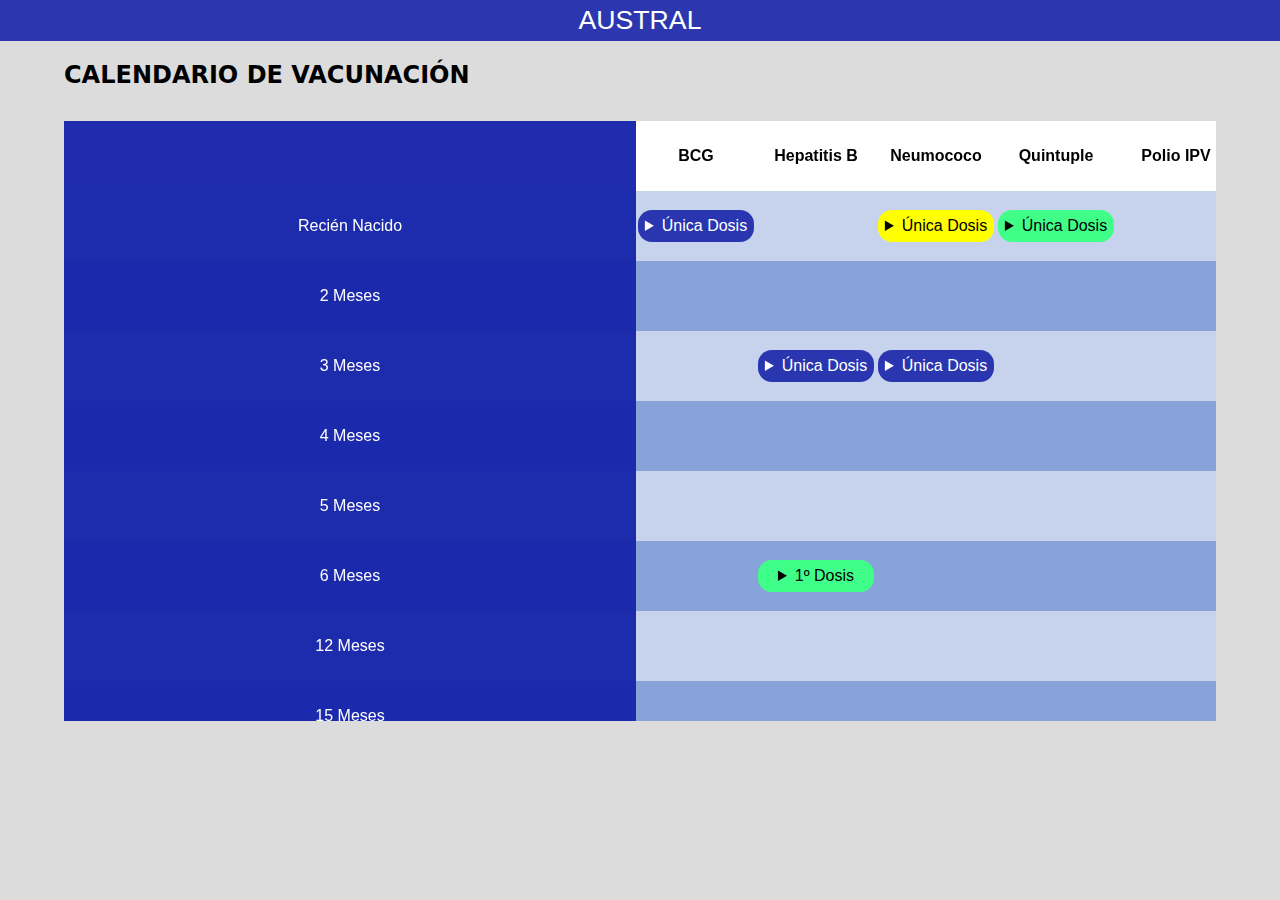
==== index.html @ 99332674 "Parcial" ====
<!DOCTYPE html>
<html lang="en">

<head>
    <meta charset="UTF-8">
    <meta http-equiv="X-UA-Compatible" content="IE=edge">
    <meta name="viewport" content="width=device-width, initial-scale=1.0">
    <link rel="stylesheet" href="tablavacunas.css">
    <link href="https://fonts.googleapis.com/icon?family=Material+Icons+Outlined" rel="stylesheet">
    <title>Vacunación</title>
</head>

<body>
    <header>AUSTRAL</header>


    <blockquote>
        <h2>Calendario de Vacunación</h2>
    </blockquote>
    <main class="main_container">
        <table>
            <thead>
                <tr>
                    <th class="material-icons-outlined">calendar_month vaccines</th>
                    <th>BCG</th>
                    <th>Hepatitis B</th>
                    <th>Neumococo</th>
                    <th>Quintuple</th>
                    <th>Polio IPV</th>
                    <th>Polio OPV</th>
                    <th>Rotavirus</th>
                    <th>Meningococo</th>
                    <th>Gripe</th>
                    <th>Hepatitis A</th>
                    <th>Triple Viral</th>
                    <th>Varicela</th>
                    <th>Cuádruple</th>
                    <th>Triple Bact. DTP</th>
                    <th>Triple Bact. dTpa</th>
                    <th>Virus Papiloma</th>
                    <th>Doble Bact.</th>
                    <th>Doble Viral</th>
                    <th>Fiebre Amarilla</th>
                    <th>Fiebre Hemorrágica</th>
                </tr>
            </thead>
            <tbody>
                <tr>
                    <td>Recién Nacido</td>
                    <td>
                        <details class="done">
                            <summary class="info">Única Dosis</summary>
                            <button class="action material-icons-outlined sm" disabled>preview</button>
                        </details>
                    </td>
                    <td></td>
                    <td class="">
                        <details class="tarde">
                            <summary class="info">Única Dosis</summary>
                            <button class="action material-icons-outlined sm" disabled>preview</button>
                        </details>
                    </td>
                    <td>
                        <details class="disp">
                            <summary class="info">Única Dosis</summary>
                            <button class="action material-icons-outlined sm" disabled>preview</button>
                        </details>
                    </td>
                    <td></td>
                    <td></td>
                    <td></td>
                    <td></td>
                    <td></td>
                    <td></td>
                    <td></td>
                    <td></td>
                    <td></td>
                    <td></td>
                    <td></td>
                    <td></td>
                    <td></td>
                    <td></td>
                    <td></td>
                    <td></td>
                </tr>
                <tr>
                    <td>2 Meses</td>
                    <td></td>
                    <td></td>
                    <td></td>
                    <td></td>
                    <td></td>
                    <td></td>
                    <td></td>
                    <td><details class="tarde">
                        <summary class="info">2º Dosis</summary>
                        <button class="action material-icons-outlined sm" disabled>preview</button>
                    </details></td>
                    <td></td>
                    <td></td>
                    <td></td>
                    <td> <details class="done">
                        <summary class="info">Única Dosis</summary>
                        <button class="action material-icons-outlined sm" disabled>preview</button>
                    </details></td>
                    <td></td>
                    <td></td>
                    <td></td>
                    <td></td>
                    <td></td>
                    <td></td>
                    <td></td>
                    <td></td>
                </tr>
                <tr>
                    <td>3 Meses</td>
                    <td></td>
                    <td><details class="done">
                        <summary class="info">Única Dosis</summary>
                        <button class="action material-icons-outlined sm" disabled>preview</button>
                    </details></td>
                    <td><details class="done">
                        <summary class="info">Única Dosis</summary>
                        <button class="action material-icons-outlined sm" disabled>preview</button>
                    </details></td>
                    <td></td>
                    <td></td>
                    <td></td>
                    <td></td>
                    <td></td>
                    <td><details class="error">
                        <summary class="info">Revisar</summary>
                        <button class="action material-icons-outlined sm" disabled>preview</button>
                    </details></td>
                    <td></td>
                    <td></td>
                    <td></td>
                    <td></td>
                    <td></td>
                    <td><details class="error">
                        <summary class="info">Revisar</summary>
                        <button class="action material-icons-outlined sm" disabled>preview</button>
                    </details></td>
                    <td></td>
                    <td></td>
                    <td></td>
                    <td></td>
                    <td></td>
                </tr>
                <tr>
                    <td>4 Meses</td>
                    <td></td>
                    <td></td>
                    <td></td>
                    <td></td>
                    <td></td>
                    <td></td>
                    <td></td>
                    <td></td>
                    <td></td>
                    <td></td>
                    <td></td>
                    <td></td>
                    <td></td>
                    <td><details class="done">
                        <summary class="info">1º Dosis</summary>
                        <button class="action material-icons-outlined sm" disabled>preview</button>
                    </details></td>
                    <td></td>
                    <td></td>
                    <td></td>
                    <td><details class="tarde">
                        <summary class="info">2º Dosis</summary>
                        <button class="action material-icons-outlined sm" disabled>preview</button>
                    </details></td>
                    <td></td>
                    <td></td>
                </tr>
                <tr>
                    <td>5 Meses</td>
                    <td></td>
                    <td></td>
                    <td></td>
                    <td></td>
                    <td></td>
                    <td></td>
                    <td></td>
                    <td><details class="done">
                        <summary class="info">1º Dosis</summary>
                        <button class="action material-icons-outlined sm" disabled>preview</button>
                    </details></td>
                    <td><details class="disp">
                        <summary class="info">1º Dosis</summary>
                        <button class="action material-icons-outlined sm" disabled>preview</button>
                    </details></td>
                    <td></td>
                    <td></td>
                    <td></td>
                    <td></td>
                    <td></td>
                    <td></td>
                    <td></td>
                    <td></td>
                    <td></td>
                    <td></td>
                    <td></td>
                </tr>
                <tr>
                    <td>6 Meses</td>
                    <td></td>
                    <td><details class="disp">
                        <summary class="info">1º Dosis</summary>
                        <button class="action material-icons-outlined sm" disabled>preview</button>
                    </details></td>
                    <td></td>
                    <td></td>
                    <td></td>
                    <td></td>
                    <td></td>
                    <td><details class="disp">
                        <summary class="info">1º Dosis</summary>
                        <button class="action material-icons-outlined sm" disabled>preview</button>
                    </details></td>
                    <td><details class="disp">
                        <summary class="info">1º Dosis</summary>
                        <button class="action material-icons-outlined sm" disabled>preview</button>
                    </details></td>
                    <td><details class="disp">
                        <summary class="info">1º Dosis</summary>
                        <button class="action material-icons-outlined sm" disabled>preview</button>
                    </details></td>
                    <td></td>
                    <td></td>
                    <td></td>
                    <td></td>
                    <td></td>
                    <td></td>
                    <td></td>
                    <td></td>
                    <td></td>
                    <td></td>
                </tr>
                <tr>
                    <td>12 Meses</td>
                    <td></td>
                    <td></td>
                    <td></td>
                    <td></td>
                    <td></td>
                    <td></td>
                    <td></td>
                    <td></td>
                    <td></td>
                    <td></td>
                    <td></td>
                    <td></td>
                    <td></td>
                    <td></td>
                    <td></td>
                    <td></td>
                    <td></td>
                    <td></td>
                    <td></td>
                </tr>
                <tr>
                    <td>15 Meses</td>
                    <td></td>
                    <td></td>
                    <td></td>
                    <td></td>
                    <td></td>
                    <td></td>
                    <td></td>
                    <td></td>
                    <td></td>
                    <td></td>
                    <td></td>
                    <td></td>
                    <td></td>
                    <td></td>
                    <td></td>
                    <td></td>
                    <td></td>
                    <td></td>
                    <td></td>
                </tr>
                <tr>
                    <td>18 Meses</td>
                    <td></td>
                    <td></td>
                    <td></td>
                    <td></td>
                    <td></td>
                    <td></td>
                    <td></td>
                    <td></td>
                    <td></td>
                    <td></td>
                    <td></td>
                    <td></td>
                    <td></td>
                    <td></td>
                    <td></td>
                    <td></td>
                    <td></td>
                    <td></td>
                    <td></td>
                </tr>
                <tr>
                    <td>24 Meses</td>
                    <td></td>
                    <td></td>
                    <td></td>
                    <td></td>
                    <td></td>
                    <td></td>
                    <td></td>
                    <td></td>
                    <td></td>
                    <td></td>
                    <td></td>
                    <td></td>
                    <td></td>
                    <td></td>
                    <td></td>
                    <td></td>
                    <td></td>
                    <td></td>
                    <td></td>
                </tr>
                <tr>
                    <td>5-6 años</td>
                    <td></td>
                    <td></td>
                    <td></td>
                    <td></td>
                    <td></td>
                    <td></td>
                    <td></td>
                    <td></td>
                    <td></td>
                    <td></td>
                    <td></td>
                    <td></td>
                    <td></td>
                    <td></td>
                    <td></td>
                    <td></td>
                    <td></td>
                    <td></td>
                    <td></td>
                </tr>
                <tr>
                    <td>11 Años</td>
                    <td></td>
                    <td></td>
                    <td></td>
                    <td></td>
                    <td></td>
                    <td></td>
                    <td></td>
                    <td></td>
                    <td></td>
                    <td></td>
                    <td></td>
                    <td></td>
                    <td></td>
                    <td></td>
                    <td></td>
                    <td></td>
                    <td></td>
                    <td></td>
                    <td></td>
                </tr>
                <tr>
                    <td>15 Años</td>
                    <td></td>
                    <td></td>
                    <td></td>
                    <td></td>
                    <td></td>
                    <td></td>
                    <td></td>
                    <td></td>
                    <td></td>
                    <td></td>
                    <td></td>
                    <td></td>
                    <td></td>
                    <td></td>
                    <td></td>
                    <td></td>
                    <td></td>
                    <td></td>
                    <td></td>
                </tr>
                <tr>
                    <td>Adultos</td>
                    <td></td>
                    <td></td>
                    <td></td>
                    <td></td>
                    <td></td>
                    <td></td>
                    <td></td>
                    <td></td>
                    <td></td>
                    <td></td>
                    <td></td>
                    <td></td>
                    <td></td>
                    <td></td>
                    <td></td>
                    <td></td>
                    <td></td>
                    <td></td>
                    <td></td>
                </tr>
                <tr>
                    <td>Embarazadas</td>
                    <td></td>
                    <td></td>
                    <td></td>
                    <td></td>
                    <td></td>
                    <td></td>
                    <td></td>
                    <td></td>
                    <td></td>
                    <td></td>
                    <td></td>
                    <td></td>
                    <td></td>
                    <td></td>
                    <td></td>
                    <td></td>
                    <td></td>
                    <td></td>
                    <td></td>
                </tr>
                <tr>
                    <td>Puerperio</td>
                    <td></td>
                    <td></td>
                    <td></td>
                    <td></td>
                    <td></td>
                    <td></td>
                    <td></td>
                    <td></td>
                    <td></td>
                    <td></td>
                    <td></td>
                    <td></td>
                    <td></td>
                    <td></td>
                    <td></td>
                    <td></td>
                    <td></td>
                    <td></td>
                    <td></td>
                </tr>
                <tr>
                    <td>Personal de Salud</td>
                    <td></td>
                    <td></td>
                    <td></td>
                    <td></td>
                    <td></td>
                    <td></td>
                    <td></td>
                    <td></td>
                    <td></td>
                    <td></td>
                    <td></td>
                    <td></td>
                    <td></td>
                    <td></td>
                    <td></td>
                    <td></td>
                    <td></td>
                    <td></td>
                    <td></td>
                </tr>
            </tbody>
        </table>


    </main>

</body>

</html>
---- tablavacunas.css ----
* {
    padding: 0;
    margin: 0;
    box-sizing: border-box
}

body {
    background-color: gainsboro;
    width: 100vw !important;

}

header {
    font-family: 'Gill Sans', 'Gill Sans MT', Calibri, 'Trebuchet MS', sans-serif;
    background: rgba(24, 37, 170, 0.9);
    color: white;
    font-size: 20pt;
    padding: 5px;
    height: fit-content;
    display: flex;
    justify-content: center;
    align-items: center;
    margin-bottom: 20px;
}

blockquote {
    margin: 1em auto;
    width: 90%;
    font-family: system-ui, -apple-system, BlinkMacSystemFont, 'Segoe UI', Roboto, Oxygen, Ubuntu, Cantarell, 'Open Sans', 'Helvetica Neue', sans-serif;
    text-transform: uppercase;
}

.main_container {
    max-width: 90%;
    height: 600px !important;
    margin: 2em auto;
    overflow: scroll;
    scroll-snap-type: both mandatory !important;
}

.main_container table {
    font-family: 'Gill Sans', 'Gill Sans MT', Calibri, 'Trebuchet MS', sans-serif;
    text-align: center;
    border: 0;
    border-collapse: separate;
    border-spacing: 0;
    width: 100%;
}



table thead {
    background-color: white;
    position: sticky;
    top: 0;
    max-width: 100%;
    height: 70px;
    z-index: 1000;
    border-radius: 14px;


    & th {
        padding: 10px;
        min-width: 120px;
    }

    & th:nth-child(1) {
        position: sticky;
        background-color: rgba(24, 37, 170, 0.97);
        color: white;
        left: 0;
        height: 70px;
        display: flex;
        justify-content: center;
        align-items: center;
    }
}

table tbody tr:nth-child(even) {
    background-color: rgb(136, 163, 217);
}

table tbody tr:nth-child(odd) {
    background-color: rgb(199, 211, 236);
}

table tbody tr td:first-child {
    position: sticky;
    left: 0;
    z-index: 0;
    background-color: rgba(24, 37, 170, 0.97);
    color: white;
    line-height: 18pt;
    
}

table tbody tr {
    height: 70px;

    & td {
        z-index: 0 !important;
        padding: 2px;
        line-height: 32px;
        
    }
}

.action {
    border: 0;
    cursor: pointer;

    width: 100%;
    color: gray;
    background-color: transparent;
}

.action:hover {
    text-shadow: 0 0 10px rgb(62, 62, 62);
    color: white;
}

.action:active {
    text-shadow: 0 0 10px rgba(44, 44, 44, 0.479);
    color: rgba(255, 255, 255, 0.814);
}

.hide {
    display: none;
}

.error {
    background-color: rgb(255, 54, 54);
    color: white;
    border-radius: 14px;
}

.tarde {
    background-color: yellow;
    border-radius: 14px;
}

.disp {
    background-color: rgb(64, 255, 137);
    border-radius: 14px;
}

.done {
    background-color: rgba(24, 37, 170, 0.9);
    color: white;
    border-radius: 14px;
    & button{
        color: white;
    }
}

.sm {
    font-size: 16pt !important;
}
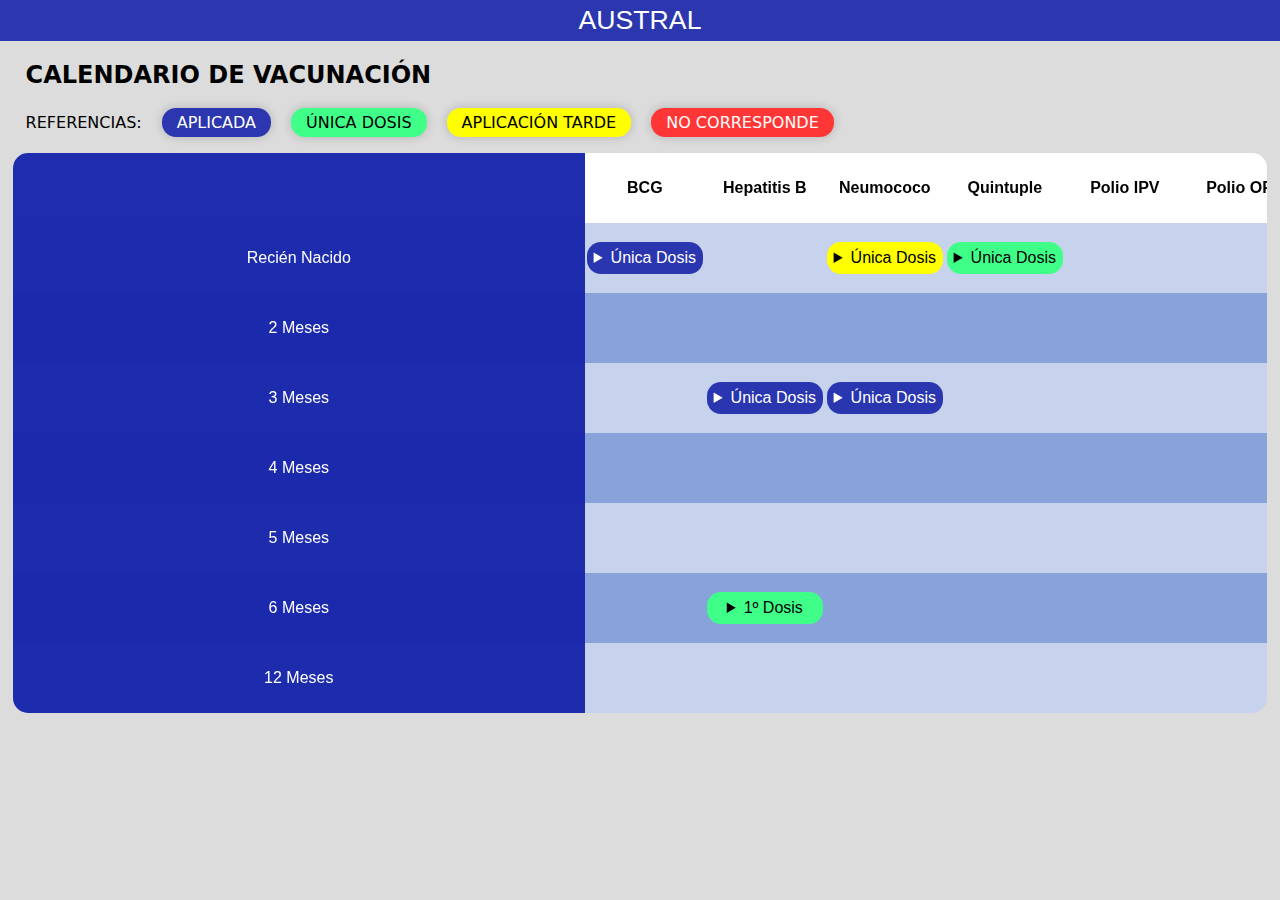
==== commit e67ebfa6: "referencias" ====
--- a/index.html
+++ b/index.html
@@ -12,10 +12,15 @@
 
 <body>
     <header>AUSTRAL</header>
-
-
     <blockquote>
-        <h2>Calendario de Vacunación</h2>
+        <h2>Calendario de Vacunación</h2><br>
+        <div class="row">
+            <span>Referencias:</span>
+            <span class="pd5 shadow done">Aplicada</span>
+            <span class="pd5 shadow disp">Única dosis</span>
+            <span class="pd5 shadow tarde">Aplicación Tarde</span>
+            <span class="pd5 shadow error">No corresponde</span>
+        </div>
     </blockquote>
     <main class="main_container">
         <table>
@@ -92,17 +97,21 @@
                     <td></td>
                     <td></td>
                     <td></td>
-                    <td><details class="tarde">
-                        <summary class="info">2º Dosis</summary>
-                        <button class="action material-icons-outlined sm" disabled>preview</button>
-                    </details></td>
-                    <td></td>
-                    <td></td>
-                    <td></td>
-                    <td> <details class="done">
-                        <summary class="info">Única Dosis</summary>
-                        <button class="action material-icons-outlined sm" disabled>preview</button>
-                    </details></td>
+                    <td>
+                        <details class="tarde">
+                            <summary class="info">2º Dosis</summary>
+                            <button class="action material-icons-outlined sm" disabled>preview</button>
+                        </details>
+                    </td>
+                    <td></td>
+                    <td></td>
+                    <td></td>
+                    <td>
+                        <details class="done">
+                            <summary class="info">Única Dosis</summary>
+                            <button class="action material-icons-outlined sm" disabled>preview</button>
+                        </details>
+                    </td>
                     <td></td>
                     <td></td>
                     <td></td>
@@ -115,32 +124,48 @@
                 <tr>
                     <td>3 Meses</td>
                     <td></td>
-                    <td><details class="done">
-                        <summary class="info">Única Dosis</summary>
-                        <button class="action material-icons-outlined sm" disabled>preview</button>
-                    </details></td>
-                    <td><details class="done">
-                        <summary class="info">Única Dosis</summary>
-                        <button class="action material-icons-outlined sm" disabled>preview</button>
-                    </details></td>
-                    <td></td>
-                    <td></td>
-                    <td></td>
-                    <td></td>
-                    <td></td>
-                    <td><details class="error">
-                        <summary class="info">Revisar</summary>
-                        <button class="action material-icons-outlined sm" disabled>preview</button>
-                    </details></td>
-                    <td></td>
-                    <td></td>
-                    <td></td>
-                    <td></td>
-                    <td></td>
-                    <td><details class="error">
-                        <summary class="info">Revisar</summary>
-                        <button class="action material-icons-outlined sm" disabled>preview</button>
-                    </details></td>
+                    <td>
+                        <details class="done">
+                            <summary class="info">Única Dosis</summary>
+                            <button class="action material-icons-outlined sm" disabled>preview</button>
+                        </details>
+                    </td>
+                    <td>
+                        <details class="done">
+                            <summary class="info">Única Dosis</summary>
+                            <button class="action material-icons-outlined sm" disabled>preview</button>
+                        </details>
+                    </td>
+                    <td></td>
+                    <td></td>
+                    <td></td>
+                    <td></td>
+                    <td></td>
+                    <td>
+                        <details class="done">
+                            <summary class="info">Única Dosis</summary>
+                            <button class="action material-icons-outlined sm" disabled>preview</button>
+                        </details>
+                        <details class="error">
+                            <summary class="info">Revisar</summary>
+                            <button class="action material-icons-outlined sm" disabled>preview</button>
+                        </details>
+                    </td>
+                    <td></td>
+                    <td></td>
+                    <td></td>
+                    <td></td>
+                    <td></td>
+                    <td>
+                        <details class="done">
+                            <summary class="info">Única Dosis</summary>
+                            <button class="action material-icons-outlined sm" disabled>preview</button>
+                        </details>
+                        <details class="error">
+                            <summary class="info">Revisar</summary>
+                            <button class="action material-icons-outlined sm" disabled>preview</button>
+                        </details>
+                    </td>
                     <td></td>
                     <td></td>
                     <td></td>
@@ -162,17 +187,21 @@
                     <td></td>
                     <td></td>
                     <td></td>
-                    <td><details class="done">
-                        <summary class="info">1º Dosis</summary>
-                        <button class="action material-icons-outlined sm" disabled>preview</button>
-                    </details></td>
-                    <td></td>
-                    <td></td>
-                    <td></td>
-                    <td><details class="tarde">
-                        <summary class="info">2º Dosis</summary>
-                        <button class="action material-icons-outlined sm" disabled>preview</button>
-                    </details></td>
+                    <td>
+                        <details class="done">
+                            <summary class="info">1º Dosis</summary>
+                            <button class="action material-icons-outlined sm" disabled>preview</button>
+                        </details>
+                    </td>
+                    <td></td>
+                    <td></td>
+                    <td></td>
+                    <td>
+                        <details class="tarde">
+                            <summary class="info">2º Dosis</summary>
+                            <button class="action material-icons-outlined sm" disabled>preview</button>
+                        </details>
+                    </td>
                     <td></td>
                     <td></td>
                 </tr>
@@ -185,14 +214,18 @@
                     <td></td>
                     <td></td>
                     <td></td>
-                    <td><details class="done">
-                        <summary class="info">1º Dosis</summary>
-                        <button class="action material-icons-outlined sm" disabled>preview</button>
-                    </details></td>
-                    <td><details class="disp">
-                        <summary class="info">1º Dosis</summary>
-                        <button class="action material-icons-outlined sm" disabled>preview</button>
-                    </details></td>
+                    <td>
+                        <details class="done">
+                            <summary class="info">1º Dosis</summary>
+                            <button class="action material-icons-outlined sm" disabled>preview</button>
+                        </details>
+                    </td>
+                    <td>
+                        <details class="disp">
+                            <summary class="info">1º Dosis</summary>
+                            <button class="action material-icons-outlined sm" disabled>preview</button>
+                        </details>
+                    </td>
                     <td></td>
                     <td></td>
                     <td></td>
@@ -208,27 +241,35 @@
                 <tr>
                     <td>6 Meses</td>
                     <td></td>
-                    <td><details class="disp">
-                        <summary class="info">1º Dosis</summary>
-                        <button class="action material-icons-outlined sm" disabled>preview</button>
-                    </details></td>
-                    <td></td>
-                    <td></td>
-                    <td></td>
-                    <td></td>
-                    <td></td>
-                    <td><details class="disp">
-                        <summary class="info">1º Dosis</summary>
-                        <button class="action material-icons-outlined sm" disabled>preview</button>
-                    </details></td>
-                    <td><details class="disp">
-                        <summary class="info">1º Dosis</summary>
-                        <button class="action material-icons-outlined sm" disabled>preview</button>
-                    </details></td>
-                    <td><details class="disp">
-                        <summary class="info">1º Dosis</summary>
-                        <button class="action material-icons-outlined sm" disabled>preview</button>
-                    </details></td>
+                    <td>
+                        <details class="disp">
+                            <summary class="info">1º Dosis</summary>
+                            <button class="action material-icons-outlined sm" disabled>preview</button>
+                        </details>
+                    </td>
+                    <td></td>
+                    <td></td>
+                    <td></td>
+                    <td></td>
+                    <td></td>
+                    <td>
+                        <details class="disp">
+                            <summary class="info">1º Dosis</summary>
+                            <button class="action material-icons-outlined sm" disabled>preview</button>
+                        </details>
+                    </td>
+                    <td>
+                        <details class="disp">
+                            <summary class="info">1º Dosis</summary>
+                            <button class="action material-icons-outlined sm" disabled>preview</button>
+                        </details>
+                    </td>
+                    <td>
+                        <details class="disp">
+                            <summary class="info">1º Dosis</summary>
+                            <button class="action material-icons-outlined sm" disabled>preview</button>
+                        </details>
+                    </td>
                     <td></td>
                     <td></td>
                     <td></td>
--- a/tablavacunas.css
+++ b/tablavacunas.css
@@ -25,19 +25,32 @@
 
 blockquote {
     margin: 1em auto;
-    width: 90%;
+    width: 96%;
     font-family: system-ui, -apple-system, BlinkMacSystemFont, 'Segoe UI', Roboto, Oxygen, Ubuntu, Cantarell, 'Open Sans', 'Helvetica Neue', sans-serif;
     text-transform: uppercase;
 }
-
+.row{display: flex; gap:20px; align-items: center;}
+.pd5{padding: 5px 15px;}
+.shadow{box-shadow: 0 0 10px 1px rgba(0, 0, 0, 0.158);}
 .main_container {
-    max-width: 90%;
-    height: 600px !important;
-    margin: 2em auto;
+    max-width: 98%;
+    height: 560px;
+    margin: 1% auto;
     overflow: scroll;
-    scroll-snap-type: both mandatory !important;
+    border-radius: 15px;    
 }
-
+.main_container::-webkit-scrollbar {
+    width: 10px;
+    height: 10px;
+    background: rgba(24, 36, 170, 0.393);
+    
+  }
+  
+  /* Add a thumb */
+  .main_container::-webkit-scrollbar-thumb {
+    background: rgba(24, 36, 170, 0.8);
+    border-radius: 4px;
+  }
 .main_container table {
     font-family: 'Gill Sans', 'Gill Sans MT', Calibri, 'Trebuchet MS', sans-serif;
     text-align: center;
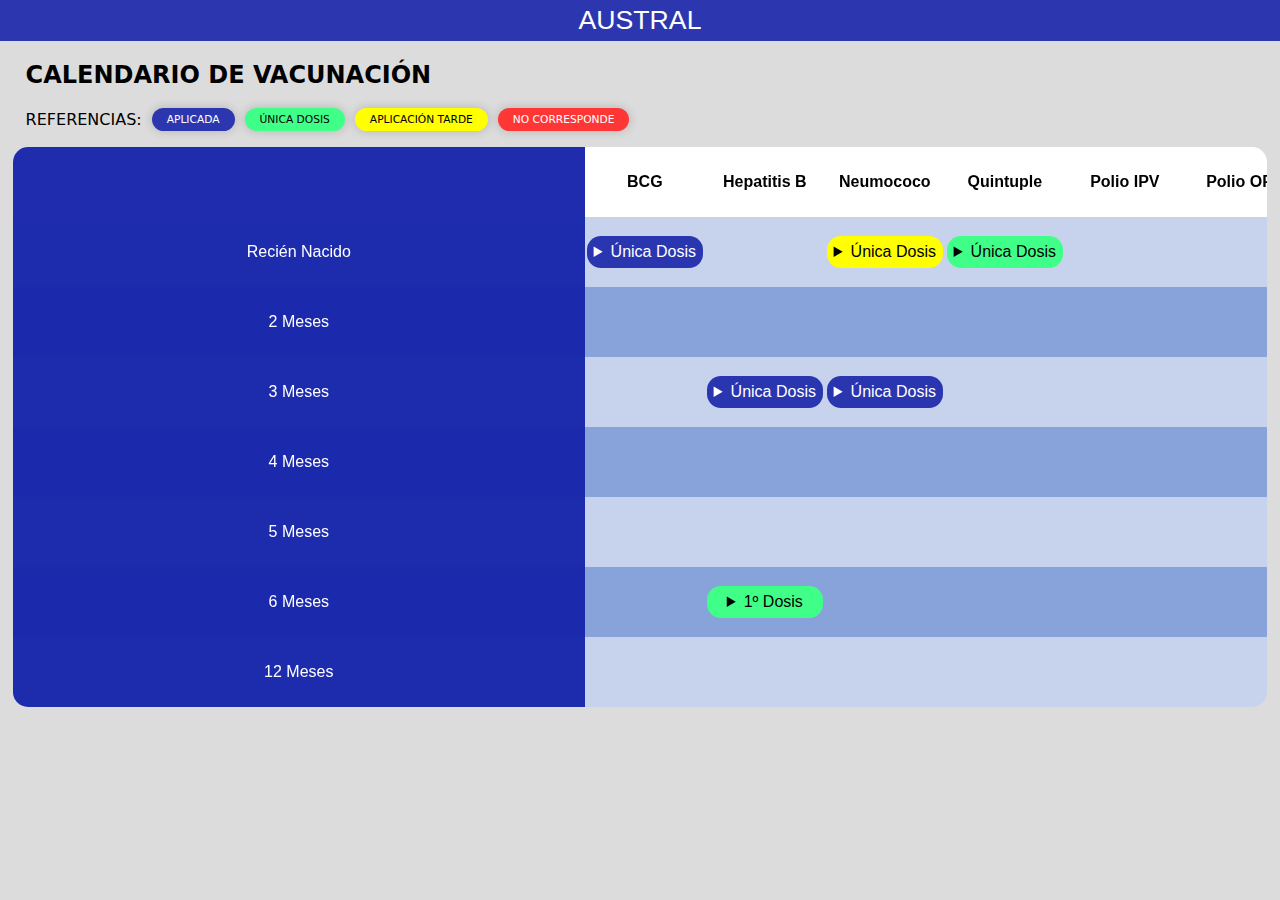
==== commit 2f0124fa: "smfont" ====
--- a/index.html
+++ b/index.html
@@ -16,10 +16,10 @@
         <h2>Calendario de Vacunación</h2><br>
         <div class="row">
             <span>Referencias:</span>
-            <span class="pd5 shadow done">Aplicada</span>
-            <span class="pd5 shadow disp">Única dosis</span>
-            <span class="pd5 shadow tarde">Aplicación Tarde</span>
-            <span class="pd5 shadow error">No corresponde</span>
+            <span class="pd5 smref shadow done">Aplicada</span>
+            <span class="pd5 smref shadow disp">Única dosis</span>
+            <span class="pd5 smref shadow tarde">Aplicación Tarde</span>
+            <span class="pd5 smref shadow error">No corresponde</span>
         </div>
     </blockquote>
     <main class="main_container">
--- a/tablavacunas.css
+++ b/tablavacunas.css
@@ -29,35 +29,51 @@
     font-family: system-ui, -apple-system, BlinkMacSystemFont, 'Segoe UI', Roboto, Oxygen, Ubuntu, Cantarell, 'Open Sans', 'Helvetica Neue', sans-serif;
     text-transform: uppercase;
 }
-.row{display: flex; gap:20px; align-items: center;}
-.pd5{padding: 5px 15px;}
-.shadow{box-shadow: 0 0 10px 1px rgba(0, 0, 0, 0.158);}
+
+.row {
+    display: flex;
+    gap: 10px;
+    align-items: center;
+}
+
+.pd5 {
+    padding: 5px 15px;
+}
+.smref{
+    font-size: 8pt;
+}
+
+.shadow {
+    box-shadow: 0 0 10px 1px rgba(0, 0, 0, 0.158);
+}
+
+.main_container::-webkit-scrollbar {
+    width: 10px;
+    height: 10px;
+    background: rgba(24, 36, 170, 0.393);
+}
+
+.main_container::-webkit-scrollbar-thumb {
+    background: rgba(24, 36, 170, 0.8);
+    border-radius: 4px;
+}
+
 .main_container {
     max-width: 98%;
     height: 560px;
     margin: 1% auto;
+    scroll-snap-type: x mandatory;
     overflow: scroll;
-    border-radius: 15px;    
-}
-.main_container::-webkit-scrollbar {
-    width: 10px;
-    height: 10px;
-    background: rgba(24, 36, 170, 0.393);
-    
-  }
-  
-  /* Add a thumb */
-  .main_container::-webkit-scrollbar-thumb {
-    background: rgba(24, 36, 170, 0.8);
-    border-radius: 4px;
-  }
-.main_container table {
-    font-family: 'Gill Sans', 'Gill Sans MT', Calibri, 'Trebuchet MS', sans-serif;
-    text-align: center;
-    border: 0;
-    border-collapse: separate;
-    border-spacing: 0;
-    width: 100%;
+    border-radius: 15px;
+
+    & table {
+        font-family: 'Gill Sans', 'Gill Sans MT', Calibri, 'Trebuchet MS', sans-serif;
+        text-align: center;
+        border: 0;
+        border-collapse: separate;
+        border-spacing: 0;
+        width: 100%;
+    }
 }
 
 
@@ -70,7 +86,6 @@
     height: 70px;
     z-index: 1000;
     border-radius: 14px;
-
 
     & th {
         padding: 10px;
@@ -97,31 +112,31 @@
     background-color: rgb(199, 211, 236);
 }
 
-table tbody tr td:first-child {
-    position: sticky;
-    left: 0;
-    z-index: 0;
-    background-color: rgba(24, 37, 170, 0.97);
-    color: white;
-    line-height: 18pt;
-    
-}
-
 table tbody tr {
     height: 70px;
+
+    & td:first-child {
+        position: sticky;
+        left: 0;
+        z-index: 0;
+        background-color: rgba(24, 37, 170, 0.97);
+        color: white;
+        line-height: 18pt;
+    }
 
     & td {
         z-index: 0 !important;
         padding: 2px;
         line-height: 32px;
-        
+
     }
 }
+
+
 
 .action {
     border: 0;
     cursor: pointer;
-
     width: 100%;
     color: gray;
     background-color: transparent;
@@ -161,7 +176,8 @@
     background-color: rgba(24, 37, 170, 0.9);
     color: white;
     border-radius: 14px;
-    & button{
+
+    & button {
         color: white;
     }
 }
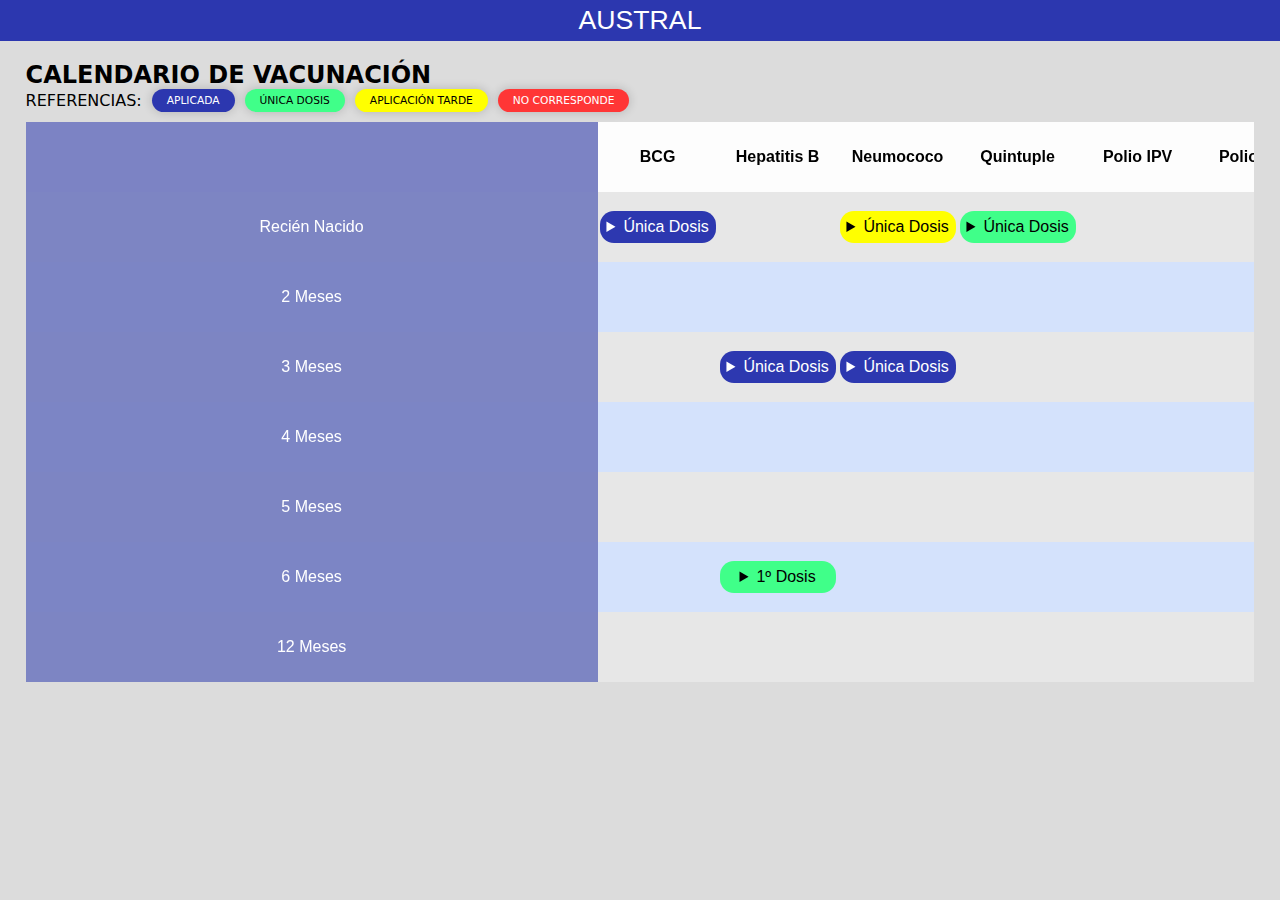
==== commit a47d3993: "backdrop" ====
--- a/index.html
+++ b/index.html
@@ -5,7 +5,8 @@
     <meta charset="UTF-8">
     <meta http-equiv="X-UA-Compatible" content="IE=edge">
     <meta name="viewport" content="width=device-width, initial-scale=1.0">
-    <link rel="stylesheet" href="tablavacunas.css">
+    <link rel="stylesheet" href="https://cdn.jsdelivr.net/npm/bootstrap@4.6.2/dist/css/bootstrap.min.css" integrity="sha384-xOolHFLEh07PJGoPkLv1IbcEPTNtaed2xpHsD9ESMhqIYd0nLMwNLD69Npy4HI+N" crossorigin="anonymous">
+    <link rel="stylesheet" href="vacunas_boot.css">
     <link href="https://fonts.googleapis.com/icon?family=Material+Icons+Outlined" rel="stylesheet">
     <title>Vacunación</title>
 </head>
@@ -13,7 +14,7 @@
 <body>
     <header>AUSTRAL</header>
     <blockquote>
-        <h2>Calendario de Vacunación</h2><br>
+        <h2>Calendario de Vacunación</h2>
         <div class="row">
             <span>Referencias:</span>
             <span class="pd5 smref shadow done">Aplicada</span>
--- a/vacunas_boot.css
+++ b/vacunas_boot.css
@@ -0,0 +1,190 @@
+* {
+    padding: 0;
+    margin: 0;
+    box-sizing: border-box
+}
+
+body {
+    background-color: gainsboro;
+    width: 100vw !important;
+
+}
+
+header {
+    font-family: 'Gill Sans', 'Gill Sans MT', Calibri, 'Trebuchet MS', sans-serif;
+    background: rgba(24, 37, 170, 0.9);
+    color: white;
+    font-size: 20pt;
+    padding: 5px;
+    height: fit-content;
+    display: flex;
+    justify-content: center;
+    align-items: center;
+    margin-bottom: 20px;
+}
+
+blockquote {
+    margin: 0.6em auto;
+    width: 96%;
+    font-family: system-ui, -apple-system, BlinkMacSystemFont, 'Segoe UI', Roboto, Oxygen, Ubuntu, Cantarell, 'Open Sans', 'Helvetica Neue', sans-serif;
+    text-transform: uppercase;
+}
+
+.row {
+    display: flex;
+    gap: 10px;
+    align-items: center;
+    margin:auto;
+}
+
+.pd5 {
+    padding: 5px 15px;
+}
+.smref{
+    font-size: 8pt;
+}
+
+.shadow {
+    box-shadow: 0 0 10px 1px rgba(0, 0, 0, 0.158);
+}
+
+.main_container::-webkit-scrollbar {
+    width: 10px;
+    height: 10px;
+    background: rgba(24, 36, 170, 0.393);
+}
+
+.main_container::-webkit-scrollbar-thumb {
+    background: rgba(24, 36, 170, 0.8);
+    border-radius: 4px;
+}
+
+.main_container {
+    max-width: 96%;
+    height: 560px;
+    margin:auto;
+    scroll-snap-type: x mandatory;
+    overflow: scroll;
+
+    & table {
+        font-family: 'Gill Sans', 'Gill Sans MT', Calibri, 'Trebuchet MS', sans-serif;
+        text-align: center;
+        border: 0;
+        border-collapse: separate;
+        border-spacing: 0;
+        width: 100%;
+    }
+}
+
+table thead {
+    background-color: rgba(255, 255, 255, 0.936);
+    position: sticky;
+    top: 0;
+    max-width: 100%;
+    height: 70px;
+    z-index: 1000; 
+    backdrop-filter: blur(5px);
+
+    & th {
+        padding: 10px;
+        min-width: 120px;
+    }
+
+    & th:nth-child(1) {
+        position: sticky;
+        min-width: 50px;
+        background-color: hsla(234, 38%, 60%, 0.93);
+        backdrop-filter: blur(5px);
+        color: white;
+        left: 0;
+        height: 70px;
+        display: flex;
+        justify-content: center;
+        align-items: center;
+    }
+}
+
+table tbody tr:nth-child(even) {
+    background-color: rgb(212, 226, 252);
+}
+
+table tbody tr:nth-child(odd) {
+    background-color: rgb(231, 231, 231);
+}
+
+table tbody tr {
+    height: 70px;
+
+    & td:first-child {
+        position: sticky;
+        left: 0;
+        z-index: 0;
+        background-color: rgba(116, 124, 192, 0.916);
+        backdrop-filter: blur(5px);
+        color: white;
+        line-height: 18pt;
+    }
+
+    & td {
+        z-index: 0 !important;
+        padding: 2px;
+        line-height: 32px;
+
+    }
+}
+
+
+
+.action {
+    border: 0;
+    cursor: pointer;
+    width: 100%;
+    color: gray;
+    background-color: transparent;
+}
+
+.action:hover {
+   transform: scale(1.15);
+}
+
+.action:active {
+    text-shadow: 0 0 10px rgba(44, 44, 44, 0.479);
+    color: rgba(255, 255, 255, 0.814);
+}
+
+.hide {
+    display: none;
+}
+
+.error {
+    background-color: rgb(255, 54, 54);
+    color: white;
+    border-radius: 14px;
+    & button {
+        color: white;
+    }
+}
+
+.tarde {
+    background-color: yellow;
+    border-radius: 14px;
+}
+
+.disp {
+    background-color: rgb(64, 255, 137);
+    border-radius: 14px;
+}
+
+.done {
+    background-color: rgba(24, 37, 170, 0.9);
+    color: white;
+    border-radius: 14px;
+
+    & button {
+        color: white;
+    }
+}
+
+.sm {
+    font-size: 16pt !important;
+}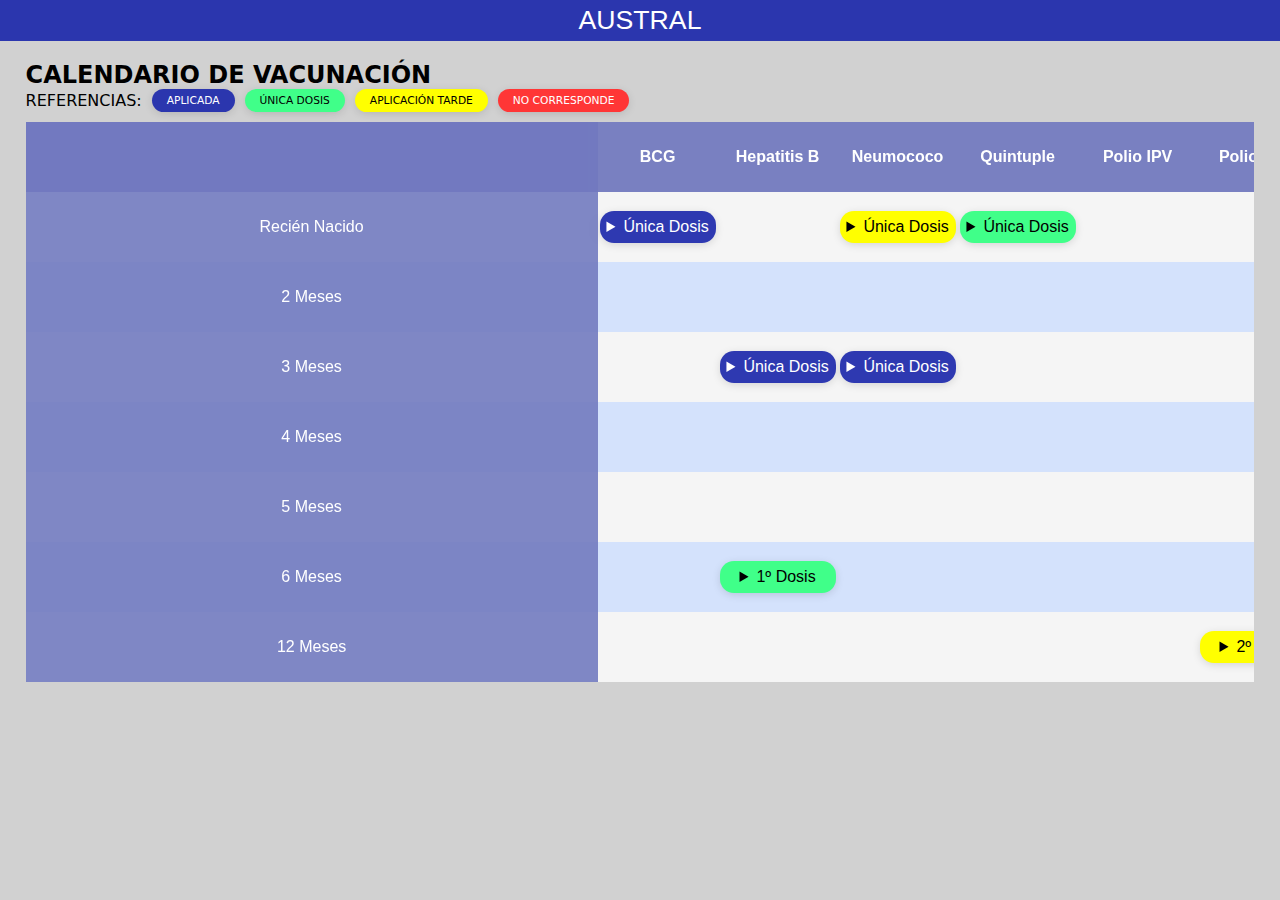
==== commit 3c1e21df: "Scroll bar + backdrop" ====
--- a/index.html
+++ b/index.html
@@ -289,6 +289,12 @@
                     <td></td>
                     <td></td>
                     <td></td>
+                    <td>
+                        <details class="tarde">
+                            <summary class="info">2º Dosis</summary>
+                            <button class="action material-icons-outlined sm" disabled>preview</button>
+                        </details>
+                    </td>
                     <td></td>
                     <td></td>
                     <td></td>
@@ -310,6 +316,12 @@
                     <td></td>
                     <td></td>
                     <td></td>
+                    <td>
+                        <details class="done">
+                            <summary class="info">2º Dosis</summary>
+                            <button class="action material-icons-outlined sm" disabled>preview</button>
+                        </details>
+                    </td>
                     <td></td>
                     <td></td>
                     <td></td>
@@ -332,11 +344,23 @@
                     <td></td>
                     <td></td>
                     <td></td>
-                    <td></td>
-                    <td></td>
-                    <td></td>
-                    <td></td>
-                    <td></td>
+                    <td>
+                        <details class="disp">
+                            <summary class="info">3º Dosis</summary>
+                            <button class="action material-icons-outlined sm" disabled>preview</button>
+                        </details>
+                    </td>
+                    <td> <details class="disp">
+                        <summary class="info">3º Dosis</summary>
+                        <button class="action material-icons-outlined sm" disabled>preview</button>
+                    </details></td>
+                    <td></td>
+                    <td></td>
+                    <td></td>
+                    <td> <details class="disp">
+                        <summary class="info">3º Dosis</summary>
+                        <button class="action material-icons-outlined sm" disabled>preview</button>
+                    </details></td>
                     <td></td>
                     <td></td>
                     <td></td>
@@ -351,6 +375,10 @@
                 <tr>
                     <td>24 Meses</td>
                     <td></td>
+                    <td> <details class="disp">
+                        <summary class="info">3º Dosis</summary>
+                        <button class="action material-icons-outlined sm" disabled>preview</button>
+                    </details></td>
                     <td></td>
                     <td></td>
                     <td></td>
@@ -380,6 +408,10 @@
                     <td></td>
                     <td></td>
                     <td></td>
+                    <td> <details class="disp">
+                        <summary class="info">3º Dosis</summary>
+                        <button class="action material-icons-outlined sm" disabled>preview</button>
+                    </details></td>
                     <td></td>
                     <td></td>
                     <td></td>
@@ -395,10 +427,23 @@
                 <tr>
                     <td>11 Años</td>
                     <td></td>
-                    <td></td>
-                    <td></td>
-                    <td></td>
-                    <td></td>
+                    <td> <details class="disp">
+                        <summary class="info">3º Dosis</summary>
+                        <button class="action material-icons-outlined sm" disabled>preview</button>
+                    </details></td>
+                    <td> <details class="disp">
+                        <summary class="info">3º Dosis</summary>
+                        <button class="action material-icons-outlined sm" disabled>preview</button>
+                    </details></td>
+                    <td> <details class="disp">
+                        <summary class="info">3º Dosis</summary>
+                        <button class="action material-icons-outlined sm" disabled>preview</button>
+                    </details></td>
+                    <td></td>
+                    <td> <details class="disp">
+                        <summary class="info">3º Dosis</summary>
+                        <button class="action material-icons-outlined sm" disabled>preview</button>
+                    </details></td>
                     <td></td>
                     <td></td>
                     <td></td>
@@ -435,6 +480,7 @@
                     <td></td>
                     <td></td>
                     <td></td>
+                    <td></td>
                 </tr>
                 <tr>
                     <td>Adultos</td>
@@ -457,6 +503,7 @@
                     <td></td>
                     <td></td>
                     <td></td>
+                    <td></td>
                 </tr>
                 <tr>
                     <td>Embarazadas</td>
@@ -479,6 +526,7 @@
                     <td></td>
                     <td></td>
                     <td></td>
+                    <td></td>
                 </tr>
                 <tr>
                     <td>Puerperio</td>
@@ -501,9 +549,11 @@
                     <td></td>
                     <td></td>
                     <td></td>
+                    <td></td>
                 </tr>
                 <tr>
                     <td>Personal de Salud</td>
+                    <td></td>
                     <td></td>
                     <td></td>
                     <td></td>
--- a/vacunas_boot.css
+++ b/vacunas_boot.css
@@ -5,7 +5,7 @@
 }
 
 body {
-    background-color: gainsboro;
+    background-color: rgb(209, 209, 209);
     width: 100vw !important;
 
 }
@@ -34,13 +34,14 @@
     display: flex;
     gap: 10px;
     align-items: center;
-    margin:auto;
+    margin: auto;
 }
 
 .pd5 {
     padding: 5px 15px;
 }
-.smref{
+
+.smref {
     font-size: 8pt;
 }
 
@@ -62,7 +63,7 @@
 .main_container {
     max-width: 96%;
     height: 560px;
-    margin:auto;
+    margin: auto;
     scroll-snap-type: x mandatory;
     overflow: scroll;
 
@@ -77,12 +78,13 @@
 }
 
 table thead {
-    background-color: rgba(255, 255, 255, 0.936);
+    background-color: rgba(114, 122, 192, 0.93);
+    color: white;
     position: sticky;
     top: 0;
     max-width: 100%;
     height: 70px;
-    z-index: 1000; 
+    z-index: 1000;
     backdrop-filter: blur(5px);
 
     & th {
@@ -93,7 +95,7 @@
     & th:nth-child(1) {
         position: sticky;
         min-width: 50px;
-        background-color: hsla(234, 38%, 60%, 0.93);
+        background-color: rgba(114, 122, 192, 0.93);
         backdrop-filter: blur(5px);
         color: white;
         left: 0;
@@ -109,7 +111,7 @@
 }
 
 table tbody tr:nth-child(odd) {
-    background-color: rgb(231, 231, 231);
+    background-color: rgba(255, 255, 255, 0.775);
 }
 
 table tbody tr {
@@ -129,11 +131,8 @@
         z-index: 0 !important;
         padding: 2px;
         line-height: 32px;
-
     }
 }
-
-
 
 .action {
     border: 0;
@@ -142,9 +141,8 @@
     color: gray;
     background-color: transparent;
 }
-
 .action:hover {
-   transform: scale(1.15);
+    transform: scale(1.15);
 }
 
 .action:active {
@@ -158,8 +156,10 @@
 
 .error {
     background-color: rgb(255, 54, 54);
+    box-shadow: 0 2px 10px -1px rgba(0, 0, 0, 0.158);
     color: white;
     border-radius: 14px;
+
     & button {
         color: white;
     }
@@ -168,15 +168,19 @@
 .tarde {
     background-color: yellow;
     border-radius: 14px;
+    box-shadow: 0 2px 10px -1px rgba(0, 0, 0, 0.158);
 }
 
 .disp {
     background-color: rgb(64, 255, 137);
     border-radius: 14px;
+    box-shadow: 0 2px 10px -1px rgba(0, 0, 0, 0.158);
+
 }
 
 .done {
     background-color: rgba(24, 37, 170, 0.9);
+    box-shadow: 0 2px 10px -1px rgba(0, 0, 0, 0.158);
     color: white;
     border-radius: 14px;
 
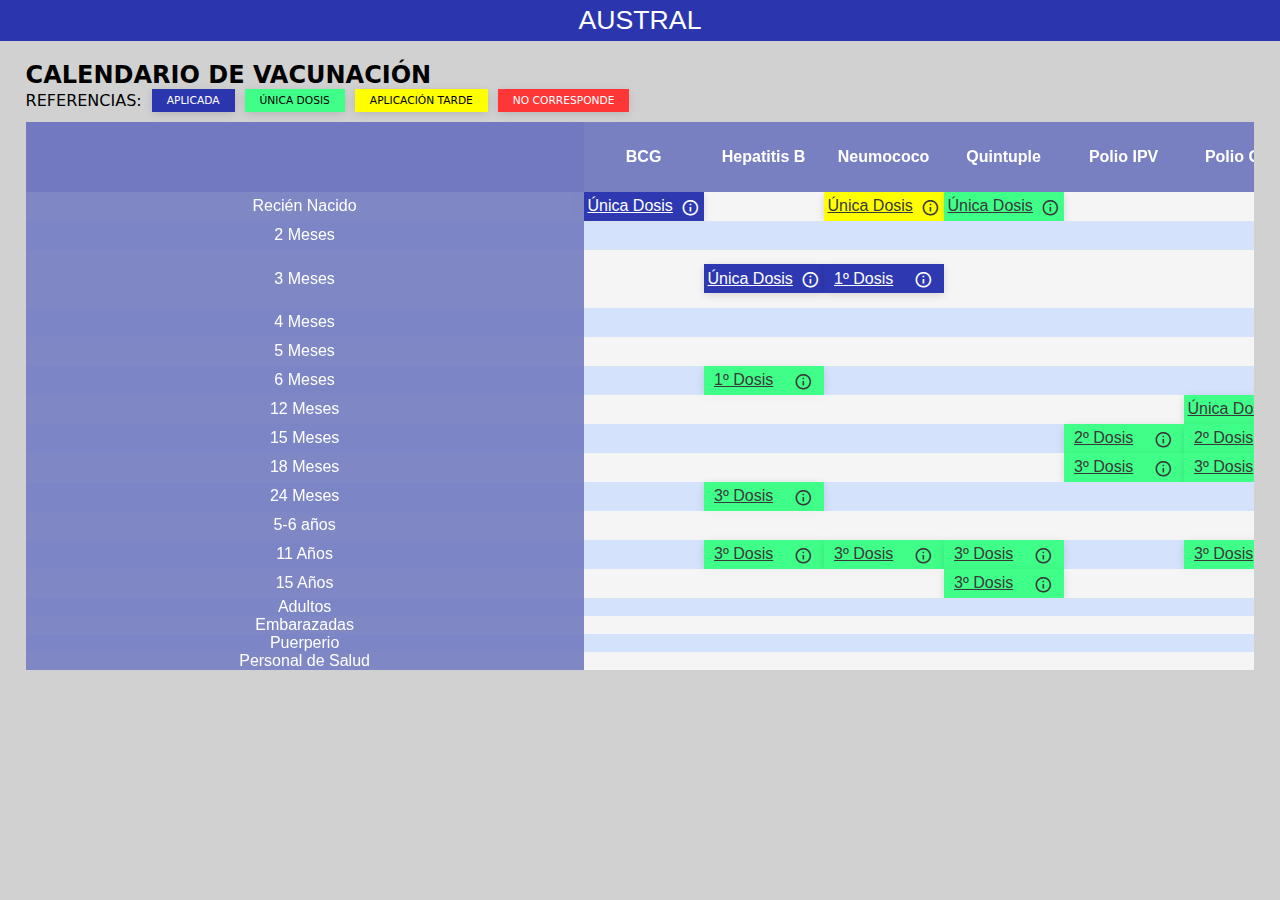
==== commit aad2b97f: "updated" ====
--- a/index.html
+++ b/index.html
@@ -54,23 +54,23 @@
                 <tr>
                     <td>Recién Nacido</td>
                     <td>
-                        <details class="done">
-                            <summary class="info">Única Dosis</summary>
-                            <button class="action material-icons-outlined sm" disabled>preview</button>
-                        </details>
-                    </td>
-                    <td></td>
-                    <td class="">
-                        <details class="tarde">
-                            <summary class="info">Única Dosis</summary>
-                            <button class="action material-icons-outlined sm" disabled>preview</button>
-                        </details>
-                    </td>
-                    <td>
-                        <details class="disp">
-                            <summary class="info">Única Dosis</summary>
-                            <button class="action material-icons-outlined sm" disabled>preview</button>
-                        </details>
+                        <div class="flex done">
+                            <a href="#">Única Dosis</a>
+                            <a href="#"><i class="material-icons-outlined sm">info</i></a>
+                        </div>
+                    </td>
+                    <td></td>
+                    <td>
+                        <div class="flex tarde">
+                            <a href="#">Única Dosis</a>
+                            <a href="#"><i class="material-icons-outlined sm">info</i></a>
+                        </div>
+                    </td>
+                    <td>
+                        <div class="flex disp">
+                            <a href="#">Única Dosis</a>
+                            <a href="#"><i class="material-icons-outlined sm">info</i></a>
+                        </div>
                     </td>
                     <td></td>
                     <td></td>
@@ -95,6 +95,105 @@
                     <td></td>
                     <td></td>
                     <td></td>
+                    <td></td>
+                    <td></td>
+                    <td></td>
+                    <td>
+                        <div class="flex disp">
+                            <a href="#">Única Dosis</a>
+                            <a href="#"><i class="material-icons-outlined sm">info</i></a>
+                        </div>
+                    </td>
+                    <td></td>
+                    <td></td>
+                    <td></td>
+                    <td>
+                        <div class="flex done">
+                            <a href="#">1º Dosis</a>
+                            <a href="#"><i class="material-icons-outlined sm">info</i></a>
+                        </div>
+                    </td>
+                    <td></td>
+                    <td></td>
+                    <td></td>
+                    <td></td>
+                    <td></td>
+                    <td></td>
+                    <td></td>
+                    <td></td>
+                </tr>
+                <tr>
+                    <td>3 Meses</td>
+                    <td></td>
+                    <td>
+                        <div class="flex done">
+                            <a href="#">Única Dosis</a>
+                            <a href="#"><i class="material-icons-outlined sm">info</i></a>
+                        </div>
+                    </td>
+                    <td>
+                        <div class="flex done">
+                            <a href="#">1º Dosis</a>
+                            <a href="#"><i class="material-icons-outlined sm">info</i></a>
+                        </div>
+                    </td>
+                    <td></td>
+                    <td></td>
+                    <td></td>
+                    <td></td>
+                    <td></td>
+                    <td>
+                        <div class="flex done">
+                            <a href="#">1º Dosis</a>
+                            <a href="#"><i class="material-icons-outlined sm">info</i></a>
+                        </div>
+                        <div class="flex error">
+                            <a href="#">Revisar</a>
+                            <a href="#"><i class="material-icons-outlined sm">info</i></a>
+                        </div>
+                    </td>
+                    <td></td>
+                    <td></td>
+                    <td></td>
+                    <td></td>
+                    <td></td>
+                    <td>
+                        <div class="flex done">
+                            <a href="#">1º Dosis</a>
+                            <a href="#"><i class="material-icons-outlined sm">info</i></a>
+                        </div>
+                        <div class="flex error">
+                            <a href="#">Revisar</a>
+                            <a href="#"><i class="material-icons-outlined sm">info</i></a>
+                        </div>
+                    </td>
+                    <td></td>
+                    <td></td>
+                    <td></td>
+                    <td></td>
+                    <td></td>
+                </tr>
+                <tr>
+                    <td>4 Meses</td>
+                    <td></td>
+                    <td></td>
+                    <td></td>
+                    <td></td>
+                    <td></td>
+                    <td></td>
+                    <td></td>
+                    <td></td>
+                    <td></td>
+                    <td></td>
+                    <td></td>
+                    <td></td>
+                    <td></td>
+                    <td>
+                        <div class="flex disp">
+                            <a href="#">1º Dosis</a>
+                            <a href="#"><i class="material-icons-outlined sm">info</i></a>
+                        </div>
+                    </td>
                     <td></td>
                     <td></td>
                     <td></td>
@@ -106,105 +205,6 @@
                     </td>
                     <td></td>
                     <td></td>
-                    <td></td>
-                    <td>
-                        <details class="done">
-                            <summary class="info">Única Dosis</summary>
-                            <button class="action material-icons-outlined sm" disabled>preview</button>
-                        </details>
-                    </td>
-                    <td></td>
-                    <td></td>
-                    <td></td>
-                    <td></td>
-                    <td></td>
-                    <td></td>
-                    <td></td>
-                    <td></td>
-                </tr>
-                <tr>
-                    <td>3 Meses</td>
-                    <td></td>
-                    <td>
-                        <details class="done">
-                            <summary class="info">Única Dosis</summary>
-                            <button class="action material-icons-outlined sm" disabled>preview</button>
-                        </details>
-                    </td>
-                    <td>
-                        <details class="done">
-                            <summary class="info">Única Dosis</summary>
-                            <button class="action material-icons-outlined sm" disabled>preview</button>
-                        </details>
-                    </td>
-                    <td></td>
-                    <td></td>
-                    <td></td>
-                    <td></td>
-                    <td></td>
-                    <td>
-                        <details class="done">
-                            <summary class="info">Única Dosis</summary>
-                            <button class="action material-icons-outlined sm" disabled>preview</button>
-                        </details>
-                        <details class="error">
-                            <summary class="info">Revisar</summary>
-                            <button class="action material-icons-outlined sm" disabled>preview</button>
-                        </details>
-                    </td>
-                    <td></td>
-                    <td></td>
-                    <td></td>
-                    <td></td>
-                    <td></td>
-                    <td>
-                        <details class="done">
-                            <summary class="info">Única Dosis</summary>
-                            <button class="action material-icons-outlined sm" disabled>preview</button>
-                        </details>
-                        <details class="error">
-                            <summary class="info">Revisar</summary>
-                            <button class="action material-icons-outlined sm" disabled>preview</button>
-                        </details>
-                    </td>
-                    <td></td>
-                    <td></td>
-                    <td></td>
-                    <td></td>
-                    <td></td>
-                </tr>
-                <tr>
-                    <td>4 Meses</td>
-                    <td></td>
-                    <td></td>
-                    <td></td>
-                    <td></td>
-                    <td></td>
-                    <td></td>
-                    <td></td>
-                    <td></td>
-                    <td></td>
-                    <td></td>
-                    <td></td>
-                    <td></td>
-                    <td></td>
-                    <td>
-                        <details class="done">
-                            <summary class="info">1º Dosis</summary>
-                            <button class="action material-icons-outlined sm" disabled>preview</button>
-                        </details>
-                    </td>
-                    <td></td>
-                    <td></td>
-                    <td></td>
-                    <td>
-                        <details class="tarde">
-                            <summary class="info">2º Dosis</summary>
-                            <button class="action material-icons-outlined sm" disabled>preview</button>
-                        </details>
-                    </td>
-                    <td></td>
-                    <td></td>
                 </tr>
                 <tr>
                     <td>5 Meses</td>
@@ -216,16 +216,16 @@
                     <td></td>
                     <td></td>
                     <td>
-                        <details class="done">
-                            <summary class="info">1º Dosis</summary>
-                            <button class="action material-icons-outlined sm" disabled>preview</button>
-                        </details>
-                    </td>
-                    <td>
-                        <details class="disp">
-                            <summary class="info">1º Dosis</summary>
-                            <button class="action material-icons-outlined sm" disabled>preview</button>
-                        </details>
+                        <div class="flex done">
+                            <a href="#">1º Dosis</a>
+                            <a href="#"><i class="material-icons-outlined sm">info</i></a>
+                        </div>
+                    </td>
+                    <td>
+                        <div class="flex done">
+                            <a href="#">1º Dosis</a>
+                            <a href="#"><i class="material-icons-outlined sm">info</i></a>
+                        </div>
                     </td>
                     <td></td>
                     <td></td>
@@ -243,33 +243,33 @@
                     <td>6 Meses</td>
                     <td></td>
                     <td>
-                        <details class="disp">
-                            <summary class="info">1º Dosis</summary>
-                            <button class="action material-icons-outlined sm" disabled>preview</button>
-                        </details>
-                    </td>
-                    <td></td>
-                    <td></td>
-                    <td></td>
-                    <td></td>
-                    <td></td>
-                    <td>
-                        <details class="disp">
-                            <summary class="info">1º Dosis</summary>
-                            <button class="action material-icons-outlined sm" disabled>preview</button>
-                        </details>
-                    </td>
-                    <td>
-                        <details class="disp">
-                            <summary class="info">1º Dosis</summary>
-                            <button class="action material-icons-outlined sm" disabled>preview</button>
-                        </details>
-                    </td>
-                    <td>
-                        <details class="disp">
-                            <summary class="info">1º Dosis</summary>
-                            <button class="action material-icons-outlined sm" disabled>preview</button>
-                        </details>
+                        <div class="flex disp">
+                            <a href="#">1º Dosis</a>
+                            <a href="#"><i class="material-icons-outlined sm">info</i></a>
+                        </div>
+                    </td>
+                    <td></td>
+                    <td></td>
+                    <td></td>
+                    <td></td>
+                    <td></td>
+                    <td>
+                        <div class="flex done">
+                            <a href="#">1º Dosis</a>
+                            <a href="#"><i class="material-icons-outlined sm">info</i></a>
+                        </div>
+                    </td>
+                    <td>
+                        <div class="flex disp">
+                            <a href="#">2º Dosis</a>
+                            <a href="#"><i class="material-icons-outlined sm">info</i></a>
+                        </div>
+                    </td>
+                    <td>
+                        <div class="flex disp">
+                            <a href="#">1º Dosis</a>
+                            <a href="#"><i class="material-icons-outlined sm">info</i></a>
+                        </div>
                     </td>
                     <td></td>
                     <td></td>
@@ -290,10 +290,10 @@
                     <td></td>
                     <td></td>
                     <td>
-                        <details class="tarde">
-                            <summary class="info">2º Dosis</summary>
-                            <button class="action material-icons-outlined sm" disabled>preview</button>
-                        </details>
+                        <div class="flex disp">
+                            <a href="#">Única Dosis</a>
+                            <a href="#"><i class="material-icons-outlined sm">info</i></a>
+                        </div>
                     </td>
                     <td></td>
                     <td></td>
@@ -317,13 +317,19 @@
                     <td></td>
                     <td></td>
                     <td>
-                        <details class="done">
-                            <summary class="info">2º Dosis</summary>
-                            <button class="action material-icons-outlined sm" disabled>preview</button>
-                        </details>
-                    </td>
-                    <td></td>
-                    <td></td>
+                        <div class="flex disp">
+                            <a href="#">2º Dosis</a>
+                            <a href="#"><i class="material-icons-outlined sm">info</i></a>
+                        </div>
+                    </td>
+                    <td><div class="flex disp">
+                        <a href="#">2º Dosis</a>
+                        <a href="#"><i class="material-icons-outlined sm">info</i></a>
+                    </div></td>
+                    <td><div class="flex disp">
+                        <a href="#">2º Dosis</a>
+                        <a href="#"><i class="material-icons-outlined sm">info</i></a>
+                    </div></td>
                     <td></td>
                     <td></td>
                     <td></td>
@@ -345,22 +351,22 @@
                     <td></td>
                     <td></td>
                     <td>
-                        <details class="disp">
-                            <summary class="info">3º Dosis</summary>
-                            <button class="action material-icons-outlined sm" disabled>preview</button>
-                        </details>
-                    </td>
-                    <td> <details class="disp">
-                        <summary class="info">3º Dosis</summary>
-                        <button class="action material-icons-outlined sm" disabled>preview</button>
-                    </details></td>
-                    <td></td>
-                    <td></td>
-                    <td></td>
-                    <td> <details class="disp">
-                        <summary class="info">3º Dosis</summary>
-                        <button class="action material-icons-outlined sm" disabled>preview</button>
-                    </details></td>
+                        <div class="flex disp">
+                            <a href="#">3º Dosis</a>
+                            <a href="#"><i class="material-icons-outlined sm">info</i></a>
+                        </div>
+                    </td>
+                    <td> <div class="flex disp">
+                        <a href="#">3º Dosis</a>
+                        <a href="#"><i class="material-icons-outlined sm">info</i></a>
+                    </div></td>
+                    <td></td>
+                    <td></td>
+                    <td></td>
+                    <td> <div class="flex disp">
+                        <a href="#">3º Dosis</a>
+                        <a href="#"><i class="material-icons-outlined sm">info</i></a>
+                    </div></td>
                     <td></td>
                     <td></td>
                     <td></td>
@@ -375,10 +381,10 @@
                 <tr>
                     <td>24 Meses</td>
                     <td></td>
-                    <td> <details class="disp">
-                        <summary class="info">3º Dosis</summary>
-                        <button class="action material-icons-outlined sm" disabled>preview</button>
-                    </details></td>
+                    <td> <div class="flex disp">
+                        <a href="#">3º Dosis</a>
+                        <a href="#"><i class="material-icons-outlined sm">info</i></a>
+                    </div></td>
                     <td></td>
                     <td></td>
                     <td></td>
@@ -408,10 +414,10 @@
                     <td></td>
                     <td></td>
                     <td></td>
-                    <td> <details class="disp">
-                        <summary class="info">3º Dosis</summary>
-                        <button class="action material-icons-outlined sm" disabled>preview</button>
-                    </details></td>
+                    <td> <div class="flex disp">
+                        <a href="#">3º Dosis</a>
+                        <a href="#"><i class="material-icons-outlined sm">info</i></a>
+                    </div></td>
                     <td></td>
                     <td></td>
                     <td></td>
@@ -427,23 +433,23 @@
                 <tr>
                     <td>11 Años</td>
                     <td></td>
-                    <td> <details class="disp">
-                        <summary class="info">3º Dosis</summary>
-                        <button class="action material-icons-outlined sm" disabled>preview</button>
-                    </details></td>
-                    <td> <details class="disp">
-                        <summary class="info">3º Dosis</summary>
-                        <button class="action material-icons-outlined sm" disabled>preview</button>
-                    </details></td>
-                    <td> <details class="disp">
-                        <summary class="info">3º Dosis</summary>
-                        <button class="action material-icons-outlined sm" disabled>preview</button>
-                    </details></td>
-                    <td></td>
-                    <td> <details class="disp">
-                        <summary class="info">3º Dosis</summary>
-                        <button class="action material-icons-outlined sm" disabled>preview</button>
-                    </details></td>
+                    <td> <div class="flex disp">
+                        <a href="#">3º Dosis</a>
+                        <a href="#"><i class="material-icons-outlined sm">info</i></a>
+                    </div></td>
+                    <td> <div class="flex disp">
+                        <a href="#">3º Dosis</a>
+                        <a href="#"><i class="material-icons-outlined sm">info</i></a>
+                    </div></td>
+                    <td> <div class="flex disp">
+                        <a href="#">3º Dosis</a>
+                        <a href="#"><i class="material-icons-outlined sm">info</i></a>
+                    </div></td>
+                    <td></td>
+                    <td> <div class="flex disp">
+                        <a href="#">3º Dosis</a>
+                        <a href="#"><i class="material-icons-outlined sm">info</i></a>
+                    </div></td>
                     <td></td>
                     <td></td>
                     <td></td>
@@ -464,7 +470,10 @@
                     <td></td>
                     <td></td>
                     <td></td>
-                    <td></td>
+                    <td><div class="flex disp">
+                        <a href="#">3º Dosis</a>
+                        <a href="#"><i class="material-icons-outlined sm">info</i></a>
+                    </div></td>
                     <td></td>
                     <td></td>
                     <td></td>
--- a/vacunas_boot.css
+++ b/vacunas_boot.css
@@ -45,6 +45,11 @@
     font-size: 8pt;
 }
 
+.sm {
+    padding-top: 7px;
+    font-size: 14pt !important;
+}
+
 .shadow {
     box-shadow: 0 0 10px 1px rgba(0, 0, 0, 0.158);
 }
@@ -83,18 +88,17 @@
     position: sticky;
     top: 0;
     max-width: 100%;
-    height: 70px;
     z-index: 1000;
     backdrop-filter: blur(5px);
 
     & th {
-        padding: 10px;
+        padding: 3px;
         min-width: 120px;
     }
 
     & th:nth-child(1) {
         position: sticky;
-        min-width: 50px;
+        /* min-width: 50px; */
         background-color: rgba(114, 122, 192, 0.93);
         backdrop-filter: blur(5px);
         color: white;
@@ -115,7 +119,7 @@
 }
 
 table tbody tr {
-    height: 70px;
+    /* height: 70px; */
 
     & td:first-child {
         position: sticky;
@@ -124,13 +128,24 @@
         background-color: rgba(116, 124, 192, 0.916);
         backdrop-filter: blur(5px);
         color: white;
-        line-height: 18pt;
+        /* line-height: 18pt; */
     }
 
     & td {
         z-index: 0 !important;
-        padding: 2px;
-        line-height: 32px;
+        
+
+        & .flex {
+            display: flex;
+            align-items: center;
+            justify-content: space-around;
+        }
+    }
+
+    & a {
+        color: white;
+
+        ;
     }
 }
 
@@ -141,6 +156,7 @@
     color: gray;
     background-color: transparent;
 }
+
 .action:hover {
     transform: scale(1.15);
 }
@@ -158,7 +174,6 @@
     background-color: rgb(255, 54, 54);
     box-shadow: 0 2px 10px -1px rgba(0, 0, 0, 0.158);
     color: white;
-    border-radius: 14px;
 
     & button {
         color: white;
@@ -167,14 +182,20 @@
 
 .tarde {
     background-color: yellow;
-    border-radius: 14px;
-    box-shadow: 0 2px 10px -1px rgba(0, 0, 0, 0.158);
+    box-shadow: 0 2px 10px -1px rgba(0, 0, 0, 0.158);
+
+    & a {
+        color: rgb(57, 57, 57);
+    }
 }
 
 .disp {
     background-color: rgb(64, 255, 137);
-    border-radius: 14px;
-    box-shadow: 0 2px 10px -1px rgba(0, 0, 0, 0.158);
+    box-shadow: 0 2px 10px -1px rgba(0, 0, 0, 0.158);
+
+    & a {
+        color: rgb(57, 57, 57);
+    }
 
 }
 
@@ -182,13 +203,8 @@
     background-color: rgba(24, 37, 170, 0.9);
     box-shadow: 0 2px 10px -1px rgba(0, 0, 0, 0.158);
     color: white;
-    border-radius: 14px;
-
-    & button {
-        color: white;
-    }
-}
-
-.sm {
-    font-size: 16pt !important;
+
+    & a {
+        color: white;
+    }
 }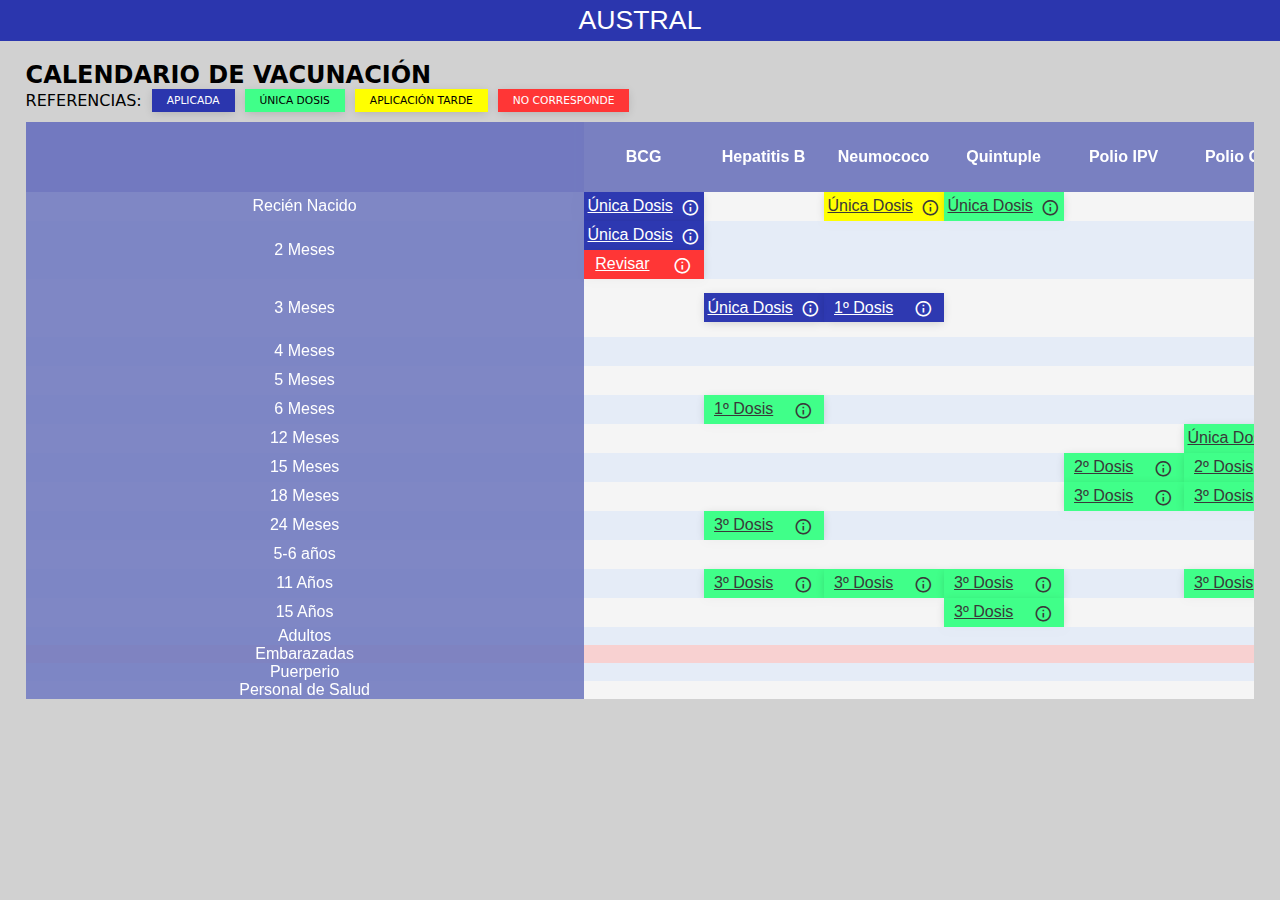
==== commit 2618517a: "updated" ====
--- a/index.html
+++ b/index.html
@@ -89,9 +89,18 @@
                     <td></td>
                     <td></td>
                 </tr>
-                <tr>
+                <tr class="color_etario">
                     <td>2 Meses</td>
-                    <td></td>
+                    <td>
+                        <div class="flex done">
+                            <a href="#">Única Dosis</a>
+                            <a href="#"><i class="material-icons-outlined sm">info</i></a>
+                        </div>
+                        <div class="flex error">
+                            <a href="#">Revisar</a>
+                            <a href="#"><i class="material-icons-outlined sm">info</i></a>
+                        </div>
+                    </td>
                     <td></td>
                     <td></td>
                     <td></td>
--- a/vacunas_boot.css
+++ b/vacunas_boot.css
@@ -67,7 +67,7 @@
 
 .main_container {
     max-width: 96%;
-    height: 560px;
+    height: 600px;
     margin: auto;
     scroll-snap-type: x mandatory;
     overflow: scroll;
@@ -83,6 +83,7 @@
 }
 
 table thead {
+    /* COLOR DE FONDO DEL ENCABEZADO */
     background-color: rgba(114, 122, 192, 0.93);
     color: white;
     position: sticky;
@@ -109,9 +110,9 @@
         align-items: center;
     }
 }
-
+/* ALTERNAR COLOR DE FONDO DE CADA FILA */
 table tbody tr:nth-child(even) {
-    background-color: rgb(212, 226, 252);
+    background-color: rgba(231, 238, 250, 0.899);
 }
 
 table tbody tr:nth-child(odd) {
@@ -119,12 +120,12 @@
 }
 
 table tbody tr {
-    /* height: 70px; */
-
+    
     & td:first-child {
         position: sticky;
         left: 0;
         z-index: 0;
+        /* COLOR DE FONDO DE LA 1ER COLUMNA */
         background-color: rgba(116, 124, 192, 0.916);
         backdrop-filter: blur(5px);
         color: white;
@@ -170,6 +171,7 @@
     display: none;
 }
 
+/* COLOR VACUNA ERRONEA */
 .error {
     background-color: rgb(255, 54, 54);
     box-shadow: 0 2px 10px -1px rgba(0, 0, 0, 0.158);
@@ -179,7 +181,7 @@
         color: white;
     }
 }
-
+/* COLOR VACUNA APLICADA TARDIAMENTE */
 .tarde {
     background-color: yellow;
     box-shadow: 0 2px 10px -1px rgba(0, 0, 0, 0.158);
@@ -188,7 +190,7 @@
         color: rgb(57, 57, 57);
     }
 }
-
+/* COLOR VACUNA DISPONIBLE */
 .disp {
     background-color: rgb(64, 255, 137);
     box-shadow: 0 2px 10px -1px rgba(0, 0, 0, 0.158);
@@ -198,7 +200,7 @@
     }
 
 }
-
+/* COLOR VACUNA APLICADA CORRECTAMENTE */
 .done {
     background-color: rgba(24, 37, 170, 0.9);
     box-shadow: 0 2px 10px -1px rgba(0, 0, 0, 0.158);
@@ -207,4 +209,8 @@
     & a {
         color: white;
     }
+}
+
+table tbody tr:nth-child(15){
+    background-color: rgb(248, 209, 209)!important;
 }